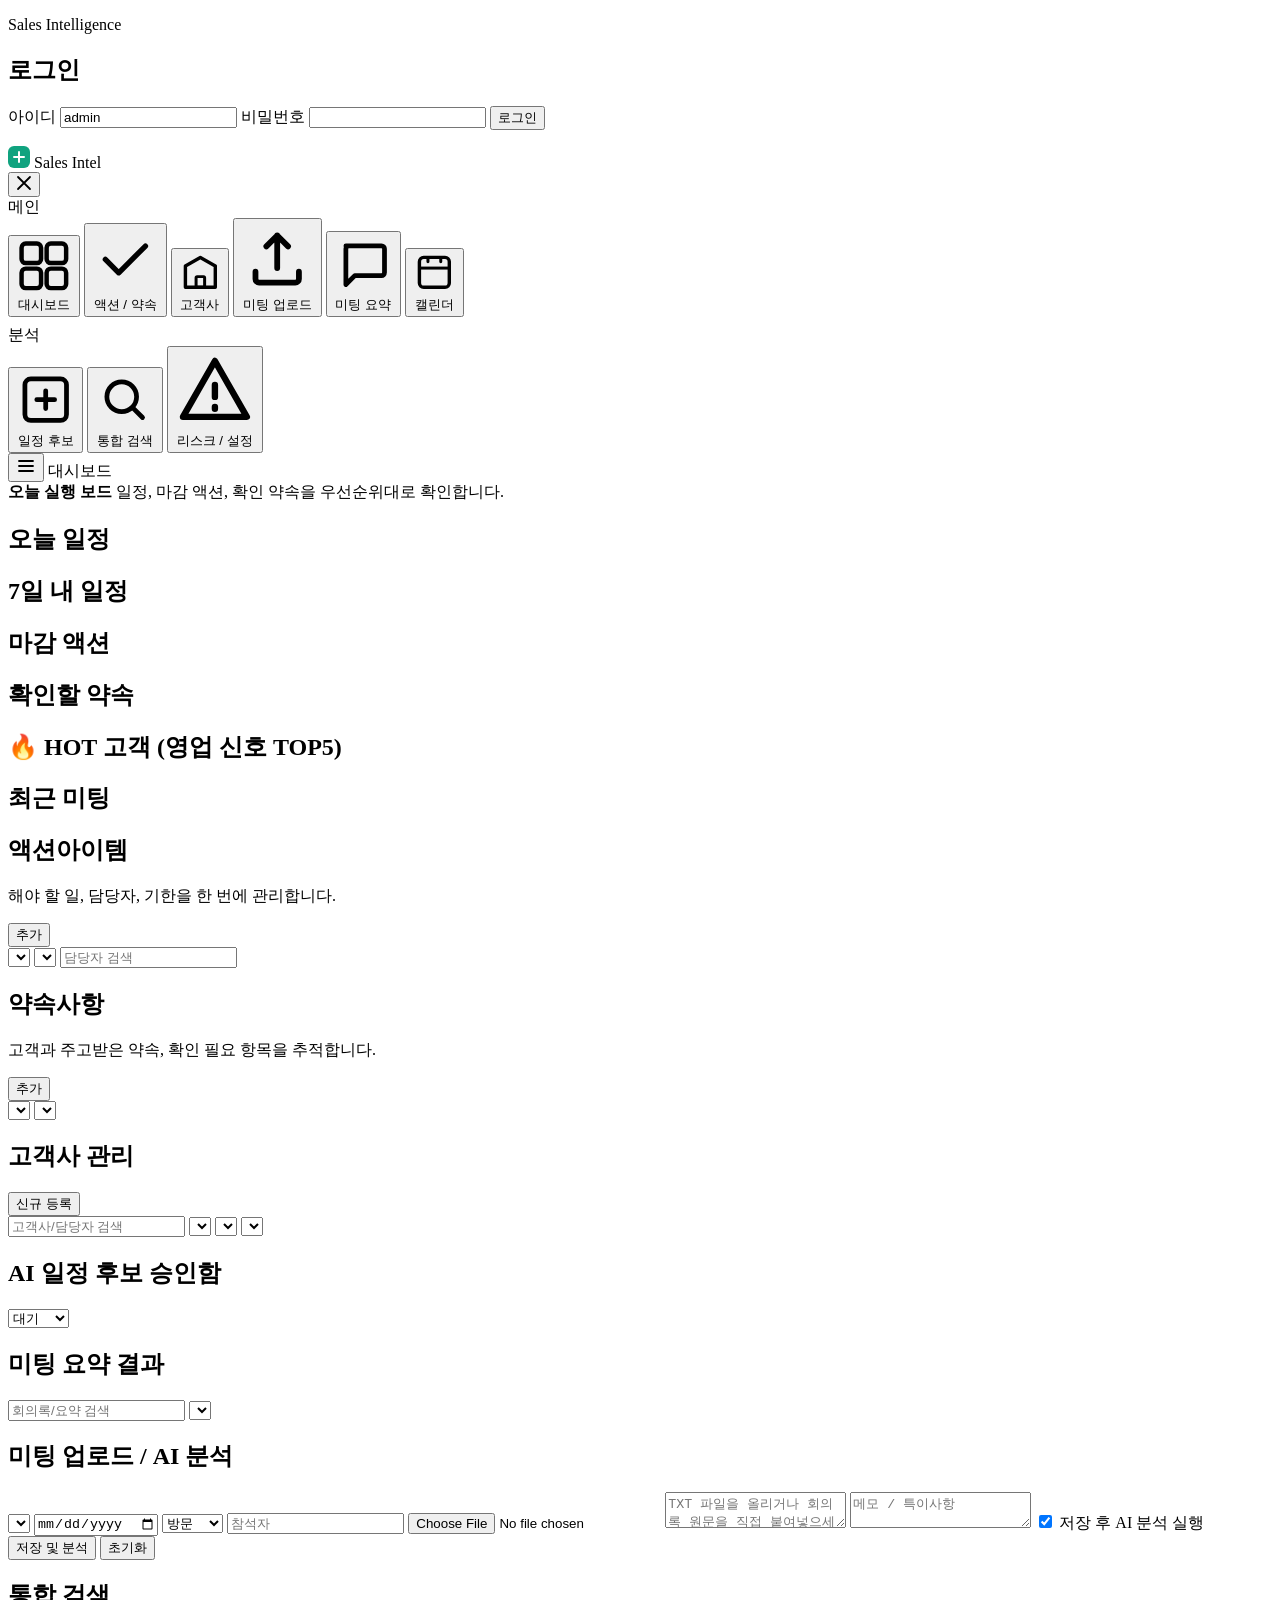
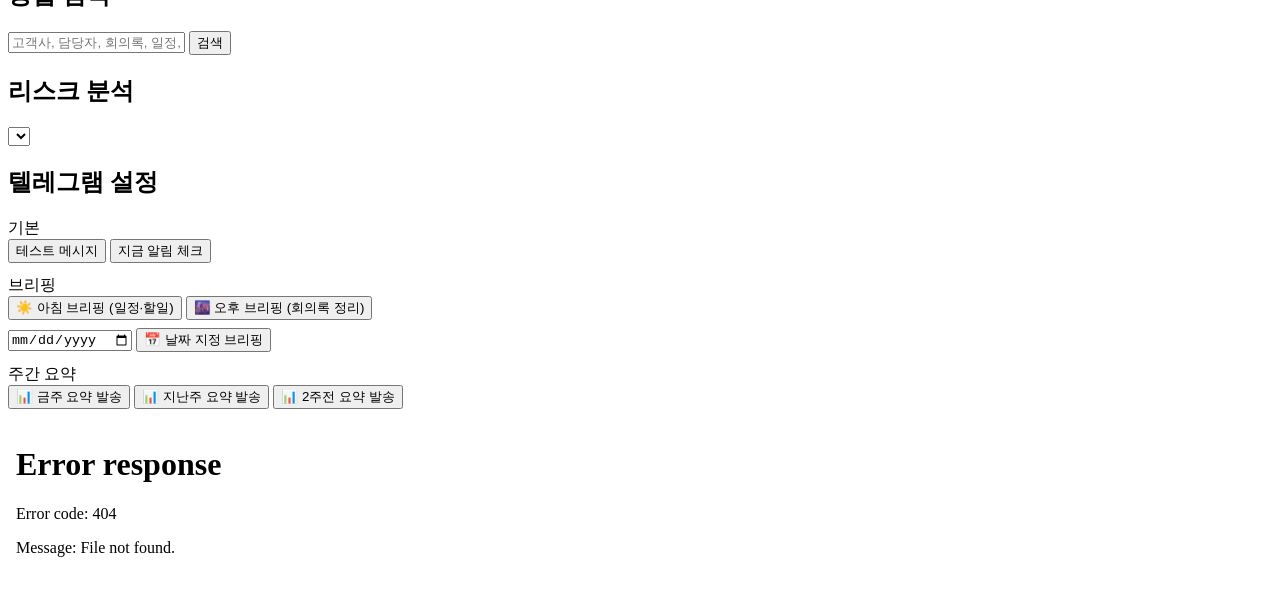
==== workspace_app/index.html @ 93333808 "고객사 카드 아코디언: company-item 래퍼 구조로 안정적 펼침/접힘 구현" ====
<!doctype html>
<html lang="ko">
<head>
  <meta charset="utf-8" />
  <meta name="viewport" content="width=device-width, initial-scale=1, viewport-fit=cover" />
  <meta name="theme-color" content="#ffffff" />
  <title>Sales Workspace</title>
  <link rel="stylesheet" href="/mobile/workspace/static/styles.css?v=20260629-accordion6" />
</head>
<body>
  <section id="workspaceLogin" class="workspace-login hidden">
    <form id="workspaceLoginForm" class="workspace-login-card" autocomplete="on">
      <p class="eyebrow">Sales Intelligence</p>
      <h1>로그인</h1>
      <label for="workspaceUsername">아이디</label>
      <input id="workspaceUsername" name="username" value="admin" autocomplete="username" />
      <label for="workspacePassword">비밀번호</label>
      <input id="workspacePassword" name="password" type="password" autocomplete="current-password" />
      <button type="submit" class="small-primary">로그인</button>
      <p id="workspaceLoginError" class="error"></p>
    </form>
  </section>

  <div class="app-layout">

    <!-- ── 사이드바 ── -->
    <aside class="sidebar" id="sidebar">
      <div class="sidebar-header">
        <div class="sidebar-logo">
          <svg width="22" height="22" viewBox="0 0 22 22" fill="none"><rect width="22" height="22" rx="6" fill="#10a37f"/><path d="M6 11h10M11 6v10" stroke="#fff" stroke-width="2" stroke-linecap="round"/></svg>
          <span>Sales Intel</span>
        </div>
        <button class="sidebar-close" id="sidebarClose" aria-label="닫기">
          <svg width="16" height="16" viewBox="0 0 16 16" fill="none"><path d="M2 2l12 12M14 2L2 14" stroke="currentColor" stroke-width="1.8" stroke-linecap="round"/></svg>
        </button>
      </div>

      <nav class="sidebar-nav">
        <div class="nav-section-label">메인</div>
        <button class="nav-item active" data-view="dashboard">
          <svg class="nav-icon" viewBox="0 0 20 20" fill="none"><rect x="2" y="2" width="7" height="7" rx="1.5" stroke="currentColor" stroke-width="1.6"/><rect x="11" y="2" width="7" height="7" rx="1.5" stroke="currentColor" stroke-width="1.6"/><rect x="2" y="11" width="7" height="7" rx="1.5" stroke="currentColor" stroke-width="1.6"/><rect x="11" y="11" width="7" height="7" rx="1.5" stroke="currentColor" stroke-width="1.6"/></svg>
          대시보드
        </button>
        <button class="nav-item" data-view="actions">
          <svg class="nav-icon" viewBox="0 0 20 20" fill="none"><path d="M4 10l4 4 8-8" stroke="currentColor" stroke-width="1.6" stroke-linecap="round" stroke-linejoin="round"/></svg>
          액션 / 약속
        </button>
        <button class="nav-item" data-view="companies">
          <svg class="nav-icon" viewBox="0 0 20 20" fill="none"><path d="M3 17V7l7-4 7 4v10H3z" stroke="currentColor" stroke-width="1.6" stroke-linejoin="round"/><rect x="8" y="12" width="4" height="5" rx="0.5" stroke="currentColor" stroke-width="1.4"/></svg>
          고객사
        </button>
        <button class="nav-item" data-view="upload">
          <svg class="nav-icon" viewBox="0 0 20 20" fill="none"><path d="M10 13V4M7 7l3-3 3 3" stroke="currentColor" stroke-width="1.6" stroke-linecap="round" stroke-linejoin="round"/><path d="M4 14v2a1 1 0 001 1h10a1 1 0 001-1v-2" stroke="currentColor" stroke-width="1.6" stroke-linecap="round"/></svg>
          미팅 업로드
        </button>
        <button class="nav-item" data-view="meetings">
          <svg class="nav-icon" viewBox="0 0 20 20" fill="none"><path d="M4 4h12a1 1 0 011 1v8a1 1 0 01-1 1H7l-3 3V5a1 1 0 011-1z" stroke="currentColor" stroke-width="1.6" stroke-linejoin="round"/></svg>
          미팅 요약
        </button>

        <button class="nav-item" data-view="calendar">
          <svg class="nav-icon" viewBox="0 0 20 20" fill="none"><rect x="3" y="3" width="14" height="14" rx="2" stroke="currentColor" stroke-width="1.6"/><path d="M3 8h14" stroke="currentColor" stroke-width="1.4"/><path d="M7 5V3M13 5V3" stroke="currentColor" stroke-width="1.4" stroke-linecap="round"/></svg>
          캘린더
        </button>

        <div class="nav-section-label" style="margin-top:8px">분석</div>
        <button class="nav-item" data-view="candidates">
          <svg class="nav-icon" viewBox="0 0 20 20" fill="none"><rect x="3" y="3" width="14" height="14" rx="2" stroke="currentColor" stroke-width="1.6"/><path d="M7 10h6M10 7v6" stroke="currentColor" stroke-width="1.6" stroke-linecap="round"/></svg>
          일정 후보
        </button>
        <button class="nav-item" data-view="search">
          <svg class="nav-icon" viewBox="0 0 20 20" fill="none"><circle cx="9" cy="9" r="5" stroke="currentColor" stroke-width="1.6"/><path d="M13 13l3 3" stroke="currentColor" stroke-width="1.6" stroke-linecap="round"/></svg>
          통합 검색
        </button>
        <button class="nav-item" data-view="risk">
          <svg class="nav-icon" viewBox="0 0 20 20" fill="none"><path d="M10 3L18 17H2L10 3z" stroke="currentColor" stroke-width="1.6" stroke-linejoin="round"/><path d="M10 9v3M10 14.5v.5" stroke="currentColor" stroke-width="1.6" stroke-linecap="round"/></svg>
          리스크 / 설정
        </button>
      </nav>

      <div class="sidebar-footer">
        <a class="sidebar-footer-link" href="/mobile/" style="display:none">
          <svg width="16" height="16" viewBox="0 0 20 20" fill="none"><rect x="3" y="3" width="14" height="14" rx="2" stroke="currentColor" stroke-width="1.6"/><path d="M3 8h14" stroke="currentColor" stroke-width="1.4"/><path d="M7 5V3M13 5V3" stroke="currentColor" stroke-width="1.4" stroke-linecap="round"/></svg>
          캘린더 앱
        </a>
      </div>
    </aside>

    <!-- 모바일 오버레이 -->
    <div class="sidebar-overlay" id="sidebarOverlay"></div>

    <!-- ── 메인 영역 ── -->
    <div class="main-wrap">
      <header class="topbar">
        <button class="hamburger" id="hamburger" aria-label="메뉴">
          <svg width="20" height="20" viewBox="0 0 20 20" fill="none"><path d="M3 5h14M3 10h14M3 15h14" stroke="currentColor" stroke-width="1.8" stroke-linecap="round"/></svg>
        </button>
        <span class="page-title" id="pageTitle">대시보드</span>
        <div style="width:32px"></div><!-- balance -->
      </header>

      <main class="content">

        <!-- 대시보드 -->
        <section id="viewDashboard" class="view">
          <section id="metrics" class="metrics"></section>
          <section class="section-intro">
            <strong>오늘 실행 보드</strong>
            <span>일정, 마감 액션, 확인 약속을 우선순위대로 확인합니다.</span>
          </section>
          <section class="grid">
            <article class="panel">
              <h2>오늘 일정</h2>
              <div id="todaySchedules" class="list"></div>
            </article>
            <article class="panel">
              <h2>7일 내 일정</h2>
              <div id="weekSchedules" class="list"></div>
            </article>
            <article class="panel">
              <h2>마감 액션</h2>
              <div id="dashboardActions" class="list"></div>
            </article>
            <article class="panel">
              <h2>확인할 약속</h2>
              <div id="dashboardPromises" class="list"></div>
            </article>
          </section>
          <section class="grid">
            <article class="panel">
              <h2>🔥 HOT 고객 (영업 신호 TOP5)</h2>
              <div id="hotCompaniesPanel" class="list"></div>
            </article>
            <article class="panel">
              <h2>최근 미팅</h2>
              <div id="meetings" class="list"></div>
            </article>
          </section>
        </section>

        <!-- 액션/약속 -->
        <section id="viewActions" class="view hidden">
          <section class="panel">
            <div class="panel-head">
              <div>
                <h2>액션아이템</h2>
                <p>해야 할 일, 담당자, 기한을 한 번에 관리합니다.</p>
              </div>
              <button id="newActionBtn" class="small-primary">추가</button>
            </div>
            <div class="filters">
              <select id="actionStatus"></select>
              <select id="actionCompany"></select>
              <input id="actionAssignee" placeholder="담당자 검색" />
            </div>
            <form id="actionForm" class="edit-form hidden"></form>
            <div id="actionList" class="list"></div>
          </section>
          <section class="panel" style="margin-top:14px">
            <div class="panel-head">
              <div>
                <h2>약속사항</h2>
                <p>고객과 주고받은 약속, 확인 필요 항목을 추적합니다.</p>
              </div>
              <button id="newPromiseBtn" class="small-primary">추가</button>
            </div>
            <div class="filters">
              <select id="promiseStatus"></select>
              <select id="promiseCompany"></select>
            </div>
            <form id="promiseForm" class="edit-form hidden"></form>
            <div id="promiseList" class="list"></div>
          </section>
        </section>

        <!-- 고객사 -->
        <section id="viewCompanies" class="view hidden">
          <section class="panel">
            <div class="panel-head">
              <h2>고객사 관리</h2>
              <button id="newCompanyBtn" class="small-primary">신규 등록</button>
            </div>
            <div class="filters">
              <input id="companySearch" placeholder="고객사/담당자 검색" />
              <select id="companyTypeFilter"></select>
              <select id="companyStageFilter"></select>
              <select id="companyRiskFilter"></select>
            </div>
            <form id="companyForm" class="edit-form hidden"></form>
            <div class="split">
              <div id="companyList" class="list"></div>
              <div id="companyDetail" class="detail-box"></div>
            </div>
          </section>
        </section>

        <!-- 일정 후보 -->
        <section id="viewCandidates" class="view hidden">
          <section class="panel">
            <div class="panel-head">
              <h2>AI 일정 후보 승인함</h2>
              <select id="candidateState">
                <option value="pending">대기</option>
                <option value="saved">저장됨</option>
                <option value="ignored">무시됨</option>
                <option value="all">전체</option>
              </select>
            </div>
            <div id="candidateList" class="list"></div>
          </section>
        </section>

        <!-- 미팅 요약 -->
        <section id="viewMeetings" class="view hidden">
          <section class="panel">
            <div class="panel-head">
              <h2>미팅 요약 결과</h2>
            </div>
            <div class="filters">
              <input id="meetingSearch" placeholder="회의록/요약 검색" />
              <select id="meetingCompany"></select>
            </div>
            <div class="split">
              <div id="meetingList" class="list"></div>
              <div id="meetingDetail" class="detail-box"></div>
            </div>
          </section>
        </section>

        <!-- 미팅 업로드 -->
        <section id="viewUpload" class="view hidden">
          <section class="panel">
            <div class="panel-head">
              <h2>미팅 업로드 / AI 분석</h2>
            </div>
            <form id="uploadForm" class="upload-form">
              <select name="company_id" id="uploadCompany" required></select>
              <input name="meeting_date" type="date" required />
              <select name="meeting_type">
                <option value="방문">방문</option>
                <option value="전화">전화</option>
                <option value="온라인">온라인</option>
                <option value="기타">기타</option>
              </select>
              <input name="attendees" placeholder="참석자" />
              <input name="file" type="file" accept=".txt,text/plain" />
              <textarea name="transcript" class="wide-field" placeholder="TXT 파일을 올리거나 회의록 원문을 직접 붙여넣으세요."></textarea>
              <textarea name="memo" class="wide-field" placeholder="메모 / 특이사항"></textarea>
              <label class="check">
                <input name="run_ai" type="checkbox" checked />
                저장 후 AI 분석 실행
              </label>
              <div class="form-actions">
                <button type="submit" class="small-primary">저장 및 분석</button>
                <button type="button" id="clearUploadBtn">초기화</button>
              </div>
            </form>
            <div id="uploadResult" class="notice"></div>
          </section>
        </section>

        <!-- 통합 검색 -->
        <section id="viewSearch" class="view hidden">
          <section class="panel">
            <div class="panel-head">
              <h2>통합 검색</h2>
            </div>
            <form id="searchForm" class="search-form">
              <input id="searchInput" placeholder="고객사, 담당자, 회의록, 일정, 액션 검색" />
              <button type="submit" class="small-primary">검색</button>
            </form>
            <div id="searchResults" class="search-results"></div>
          </section>
        </section>

        <!-- 리스크/설정 -->
        <section id="viewRisk" class="view hidden">
          <section class="panel">
            <div class="panel-head">
              <h2>리스크 분석</h2>
              <select id="riskCompany"></select>
            </div>
            <div id="riskScoreboard" class="risk-grid"></div>
            <div id="riskDetail" class="detail-box"></div>
          </section>
          <section class="panel" style="margin-top:14px">
            <div class="panel-head">
              <h2>텔레그램 설정</h2>
            </div>
            <div id="telegramStatus" class="notice"></div>

            <div class="tg-group-label">기본</div>
            <div class="button-grid">
              <button data-telegram-action="test">테스트 메시지</button>
              <button data-telegram-action="check-reminders">지금 알림 체크</button>
            </div>

            <div class="tg-group-label" style="margin-top:12px">브리핑</div>
            <div class="button-grid">
              <button data-telegram-action="daily-digest">☀️ 아침 브리핑 (일정·할일)</button>
              <button data-telegram-action="afternoon-briefing">🌆 오후 브리핑 (회의록 정리)</button>
            </div>
            <div class="tg-date-row" style="margin-top:8px">
              <input type="date" id="tgDateInput" />
              <button id="tgDateBriefingBtn">📅 날짜 지정 브리핑</button>
            </div>

            <div class="tg-group-label" style="margin-top:12px">주간 요약</div>
            <div class="button-grid">
              <button data-weekly-offset="0">📊 금주 요약 발송</button>
              <button data-weekly-offset="-1">📊 지난주 요약 발송</button>
              <button data-weekly-offset="-2">📊 2주전 요약 발송</button>
            </div>

            <p id="telegramResult" class="meta"></p>
          </section>
        </section>

        <!-- 캘린더 -->
        <section id="viewCalendar" class="view view-calendar hidden">
          <iframe id="calendarFrame" src="/mobile/" frameborder="0" class="calendar-frame"></iframe>
        </section>

        <p id="error" class="error"></p>
      </main>
    </div>
  </div>

  <script src="/mobile/workspace/static/app.js?v=20260629-accordion6"></script>
</body>
</html>
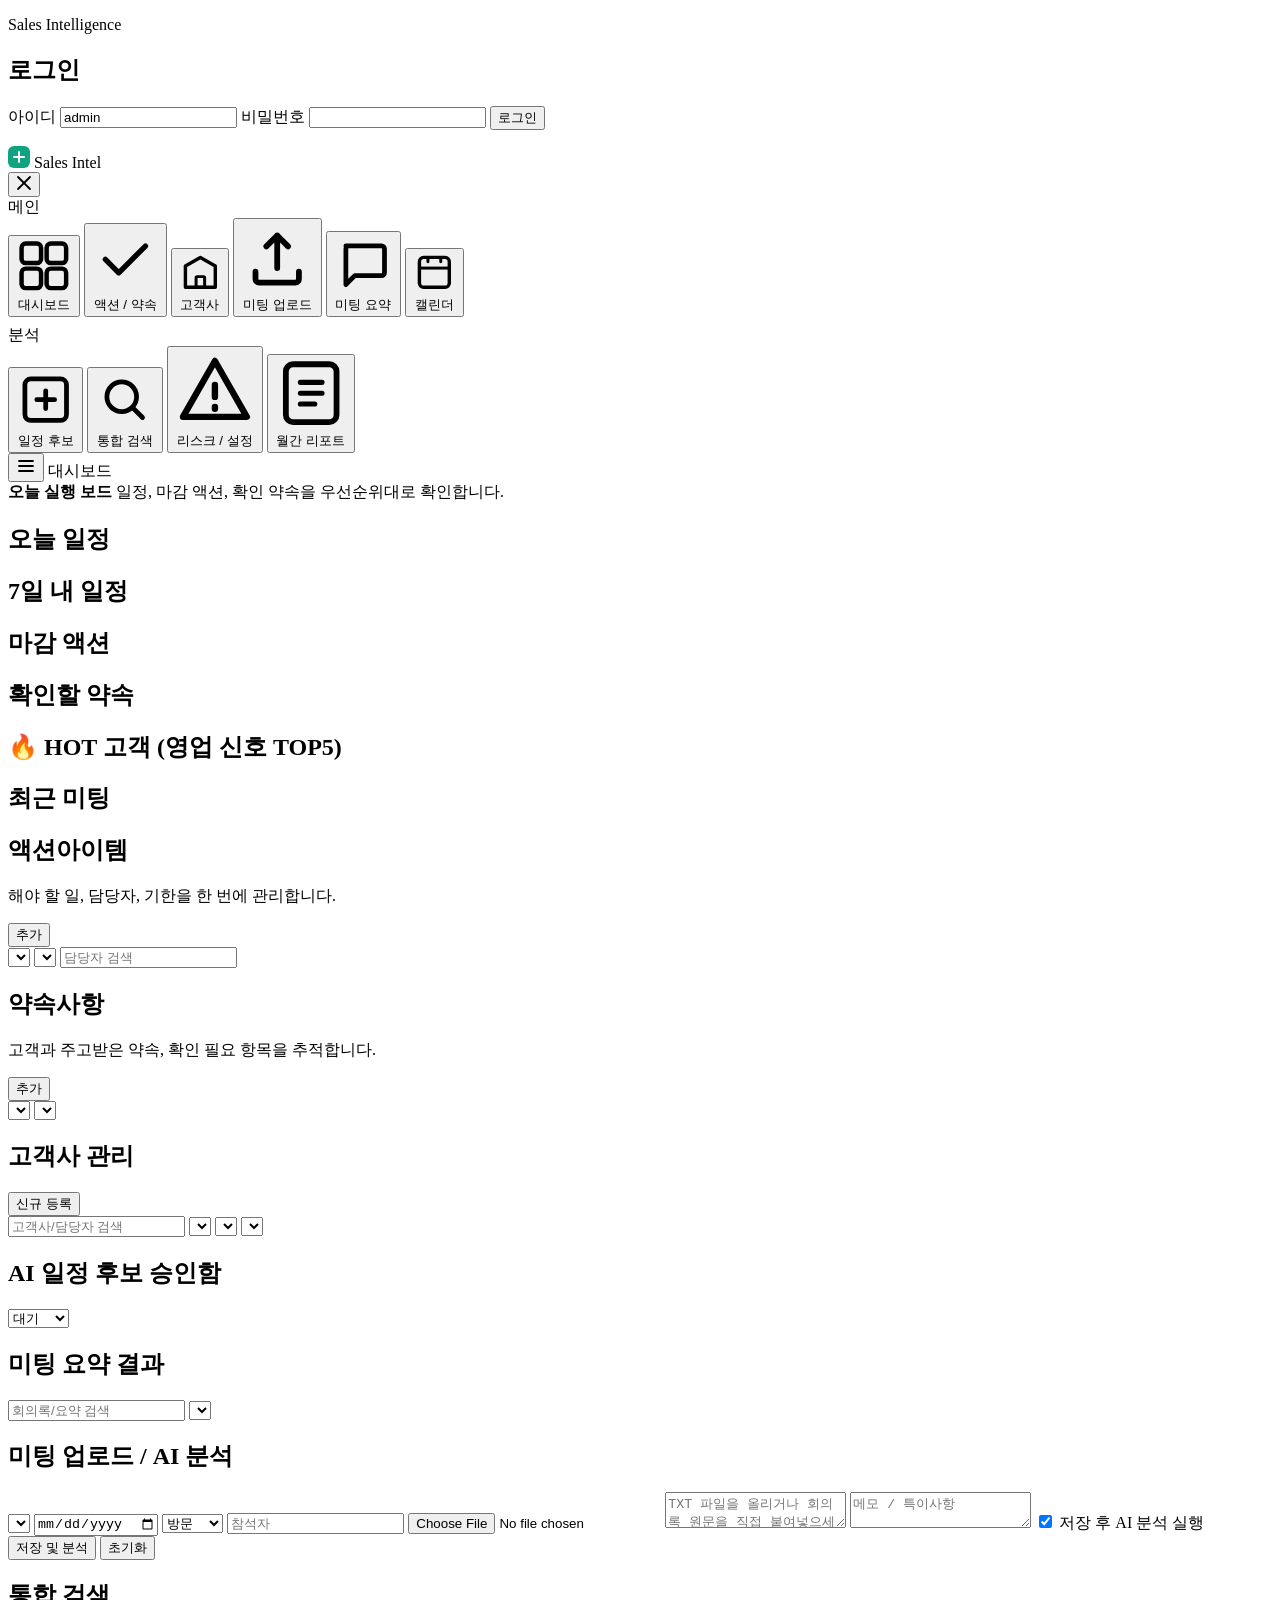
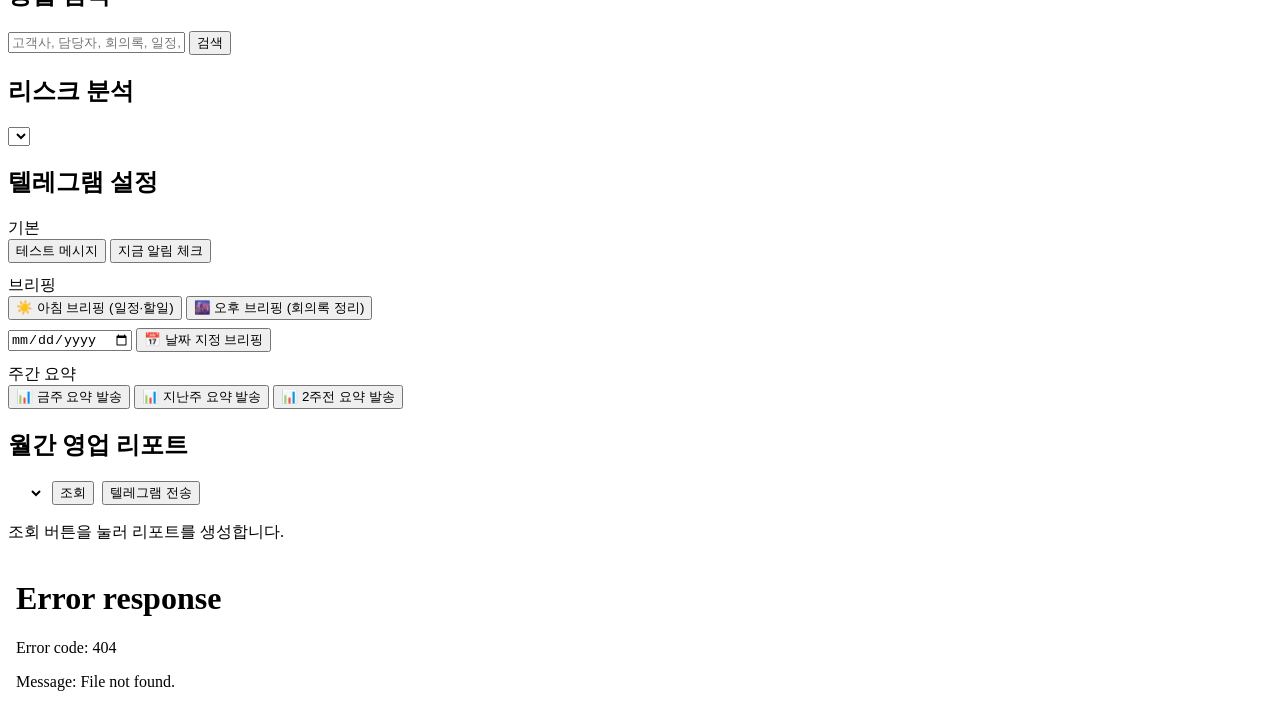
==== commit 18a5ecc3: "월간 리포트 UI 완성 — 버튼 핸들러 + CSS + 오후브리핑/월간 스케줄러 추가 - app.js: reportLoadBtn/reportSendBtn 이벤트 핸들러 연결 - st" ====
--- a/workspace_app/index.html
+++ b/workspace_app/index.html
@@ -5,7 +5,7 @@
   <meta name="viewport" content="width=device-width, initial-scale=1, viewport-fit=cover" />
   <meta name="theme-color" content="#ffffff" />
   <title>Sales Workspace</title>
-  <link rel="stylesheet" href="/mobile/workspace/static/styles.css?v=20260629-accordion6" />
+  <link rel="stylesheet" href="/mobile/workspace/static/styles.css?v=20260629-report1" />
 </head>
 <body>
   <section id="workspaceLogin" class="workspace-login hidden">
@@ -75,6 +75,10 @@
         <button class="nav-item" data-view="risk">
           <svg class="nav-icon" viewBox="0 0 20 20" fill="none"><path d="M10 3L18 17H2L10 3z" stroke="currentColor" stroke-width="1.6" stroke-linejoin="round"/><path d="M10 9v3M10 14.5v.5" stroke="currentColor" stroke-width="1.6" stroke-linecap="round"/></svg>
           리스크 / 설정
+        </button>
+        <button class="nav-item" data-view="monthlyreport">
+          <svg class="nav-icon" viewBox="0 0 20 20" fill="none"><rect x="3" y="2" width="14" height="16" rx="2" stroke="currentColor" stroke-width="1.6"/><path d="M7 7h6M7 10h6M7 13h4" stroke="currentColor" stroke-width="1.4" stroke-linecap="round"/></svg>
+          월간 리포트
         </button>
       </nav>
 
@@ -316,6 +320,21 @@
           </section>
         </section>
 
+        <!-- 월간 리포트 -->
+        <section id="viewMonthlyreport" class="view hidden">
+          <section class="panel">
+            <div class="panel-head">
+              <h2>월간 영업 리포트</h2>
+              <div style="display:flex;gap:8px;align-items:center">
+                <select id="reportYmSelect" style="font-size:13px;padding:4px 8px;border:1px solid var(--border);border-radius:6px;background:var(--card-bg);color:var(--text)"></select>
+                <button id="reportLoadBtn" class="small-primary">조회</button>
+                <button id="reportSendBtn">텔레그램 전송</button>
+              </div>
+            </div>
+            <div id="monthlyReportBody"><p class="empty">조회 버튼을 눌러 리포트를 생성합니다.</p></div>
+          </section>
+        </section>
+
         <!-- 캘린더 -->
         <section id="viewCalendar" class="view view-calendar hidden">
           <iframe id="calendarFrame" src="/mobile/" frameborder="0" class="calendar-frame"></iframe>
@@ -326,6 +345,6 @@
     </div>
   </div>
 
-  <script src="/mobile/workspace/static/app.js?v=20260629-accordion6"></script>
+  <script src="/mobile/workspace/static/app.js?v=20260629-report1"></script>
 </body>
 </html>
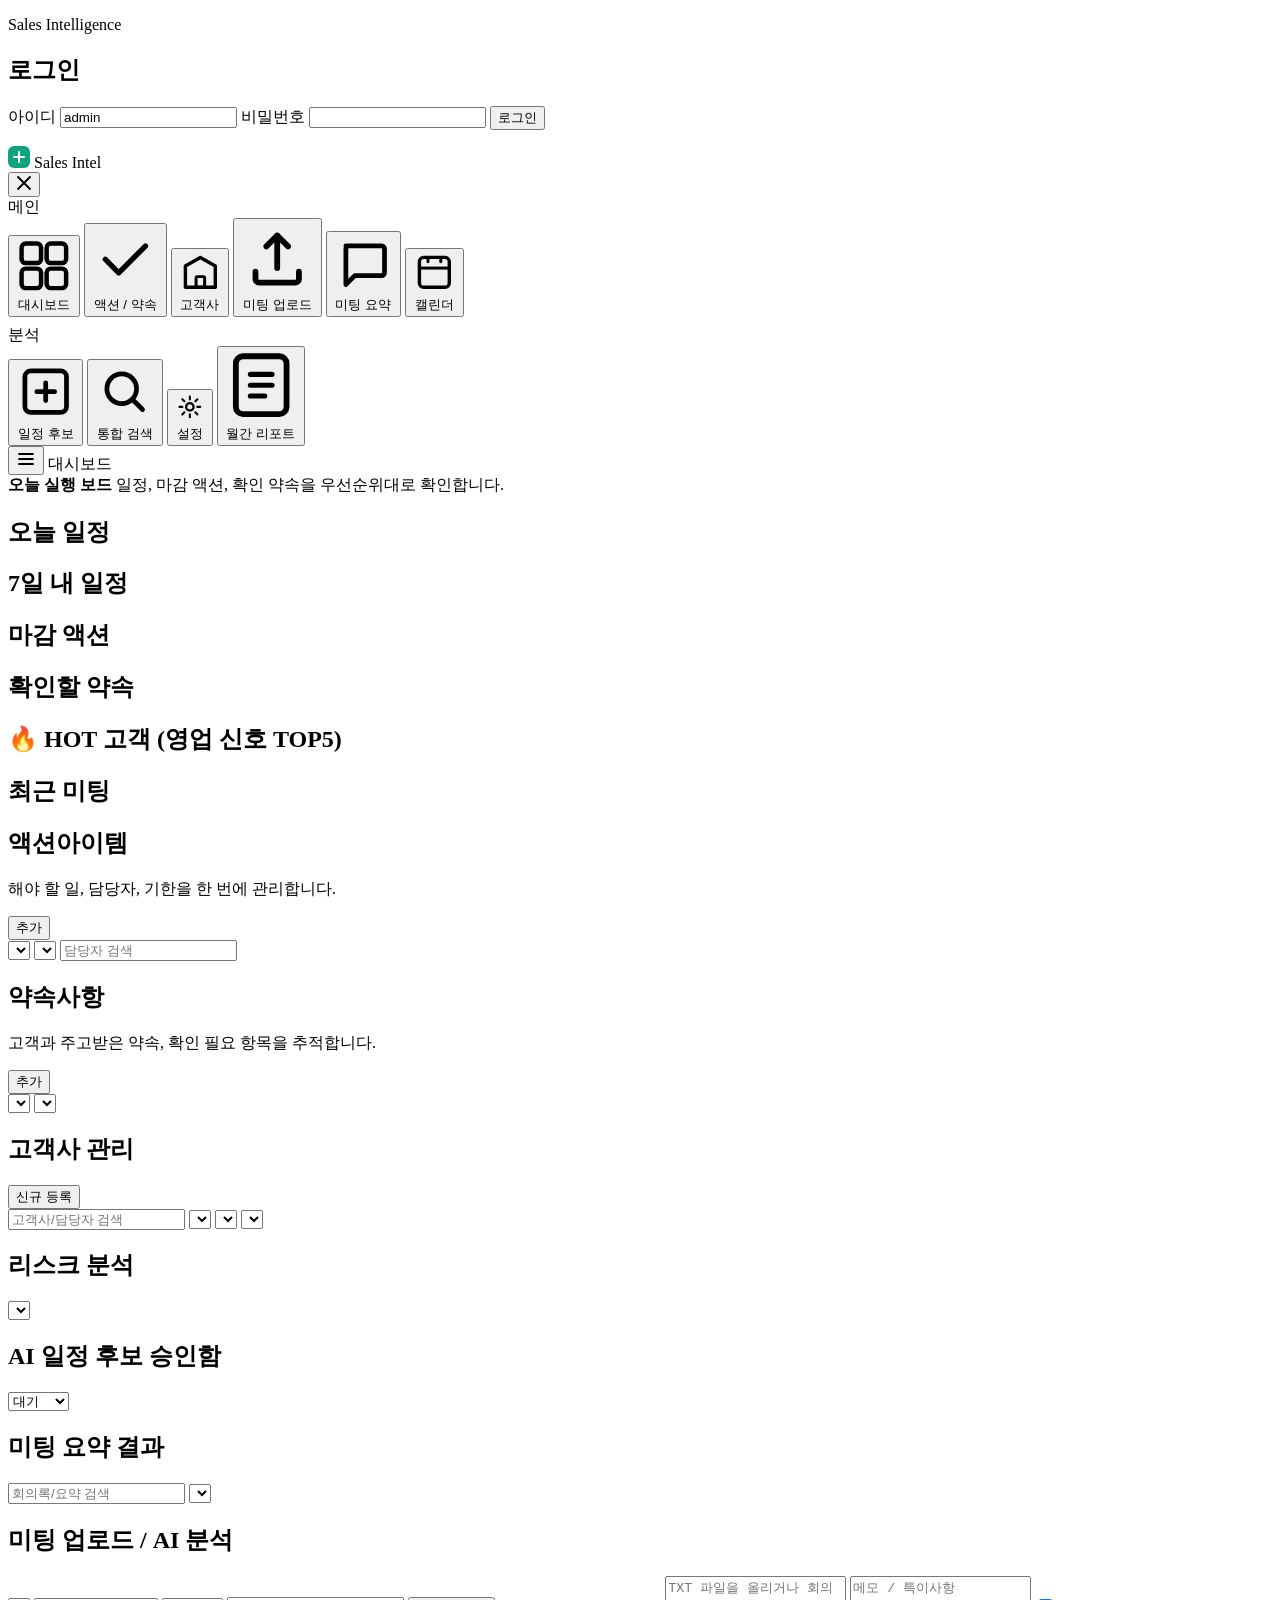
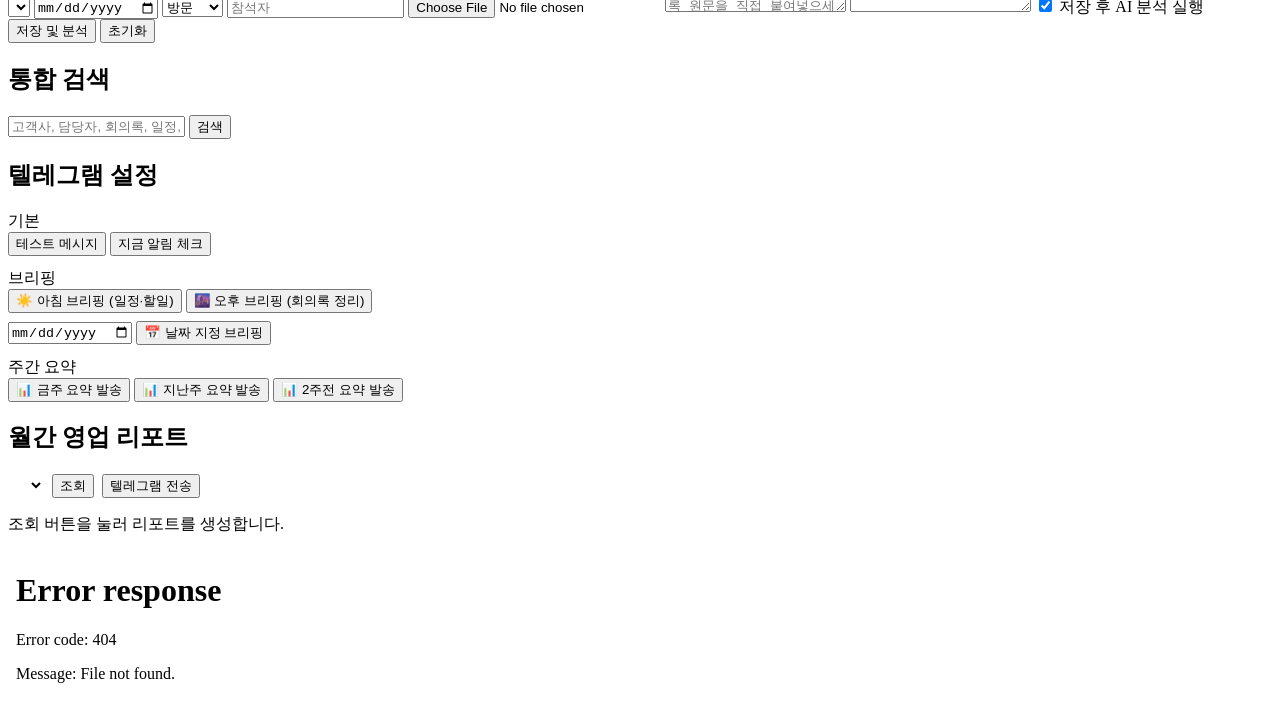
==== commit faf09fd9: "리스크 분석을 고객사 탭으로 이동, 네비 설정 분리 - 리스크 분석 패널을 viewRisk에서 viewCompanies 하단으로 이동 - 고객사 탭 진입 시 loadRisk() 자" ====
--- a/workspace_app/index.html
+++ b/workspace_app/index.html
@@ -5,7 +5,7 @@
   <meta name="viewport" content="width=device-width, initial-scale=1, viewport-fit=cover" />
   <meta name="theme-color" content="#ffffff" />
   <title>Sales Workspace</title>
-  <link rel="stylesheet" href="/mobile/workspace/static/styles.css?v=20260629-report1" />
+  <link rel="stylesheet" href="/mobile/workspace/static/styles.css?v=20260629-report2" />
 </head>
 <body>
   <section id="workspaceLogin" class="workspace-login hidden">
@@ -72,9 +72,9 @@
           <svg class="nav-icon" viewBox="0 0 20 20" fill="none"><circle cx="9" cy="9" r="5" stroke="currentColor" stroke-width="1.6"/><path d="M13 13l3 3" stroke="currentColor" stroke-width="1.6" stroke-linecap="round"/></svg>
           통합 검색
         </button>
-        <button class="nav-item" data-view="risk">
-          <svg class="nav-icon" viewBox="0 0 20 20" fill="none"><path d="M10 3L18 17H2L10 3z" stroke="currentColor" stroke-width="1.6" stroke-linejoin="round"/><path d="M10 9v3M10 14.5v.5" stroke="currentColor" stroke-width="1.6" stroke-linecap="round"/></svg>
-          리스크 / 설정
+        <button class="nav-item" data-view="settings">
+          <svg class="nav-icon" viewBox="0 0 20 20" fill="none"><circle cx="10" cy="10" r="2.5" stroke="currentColor" stroke-width="1.6"/><path d="M10 3v2M10 15v2M3 10h2M15 10h2M4.9 4.9l1.4 1.4M13.7 13.7l1.4 1.4M4.9 15.1l1.4-1.4M13.7 6.3l1.4-1.4" stroke="currentColor" stroke-width="1.4" stroke-linecap="round"/></svg>
+          설정
         </button>
         <button class="nav-item" data-view="monthlyreport">
           <svg class="nav-icon" viewBox="0 0 20 20" fill="none"><rect x="3" y="2" width="14" height="16" rx="2" stroke="currentColor" stroke-width="1.6"/><path d="M7 7h6M7 10h6M7 13h4" stroke="currentColor" stroke-width="1.4" stroke-linecap="round"/></svg>
@@ -195,6 +195,14 @@
               <div id="companyList" class="list"></div>
               <div id="companyDetail" class="detail-box"></div>
             </div>
+          </section>
+          <section class="panel" style="margin-top:14px">
+            <div class="panel-head">
+              <h2>리스크 분석</h2>
+              <select id="riskCompany"></select>
+            </div>
+            <div id="riskScoreboard" class="risk-grid"></div>
+            <div id="riskDetail" class="detail-box"></div>
           </section>
         </section>
 
@@ -277,16 +285,8 @@
           </section>
         </section>
 
-        <!-- 리스크/설정 -->
-        <section id="viewRisk" class="view hidden">
-          <section class="panel">
-            <div class="panel-head">
-              <h2>리스크 분석</h2>
-              <select id="riskCompany"></select>
-            </div>
-            <div id="riskScoreboard" class="risk-grid"></div>
-            <div id="riskDetail" class="detail-box"></div>
-          </section>
+        <!-- 설정 -->
+        <section id="viewSettings" class="view hidden">
           <section class="panel" style="margin-top:14px">
             <div class="panel-head">
               <h2>텔레그램 설정</h2>
@@ -345,6 +345,6 @@
     </div>
   </div>
 
-  <script src="/mobile/workspace/static/app.js?v=20260629-report1"></script>
+  <script src="/mobile/workspace/static/app.js?v=20260629-report2"></script>
 </body>
 </html>
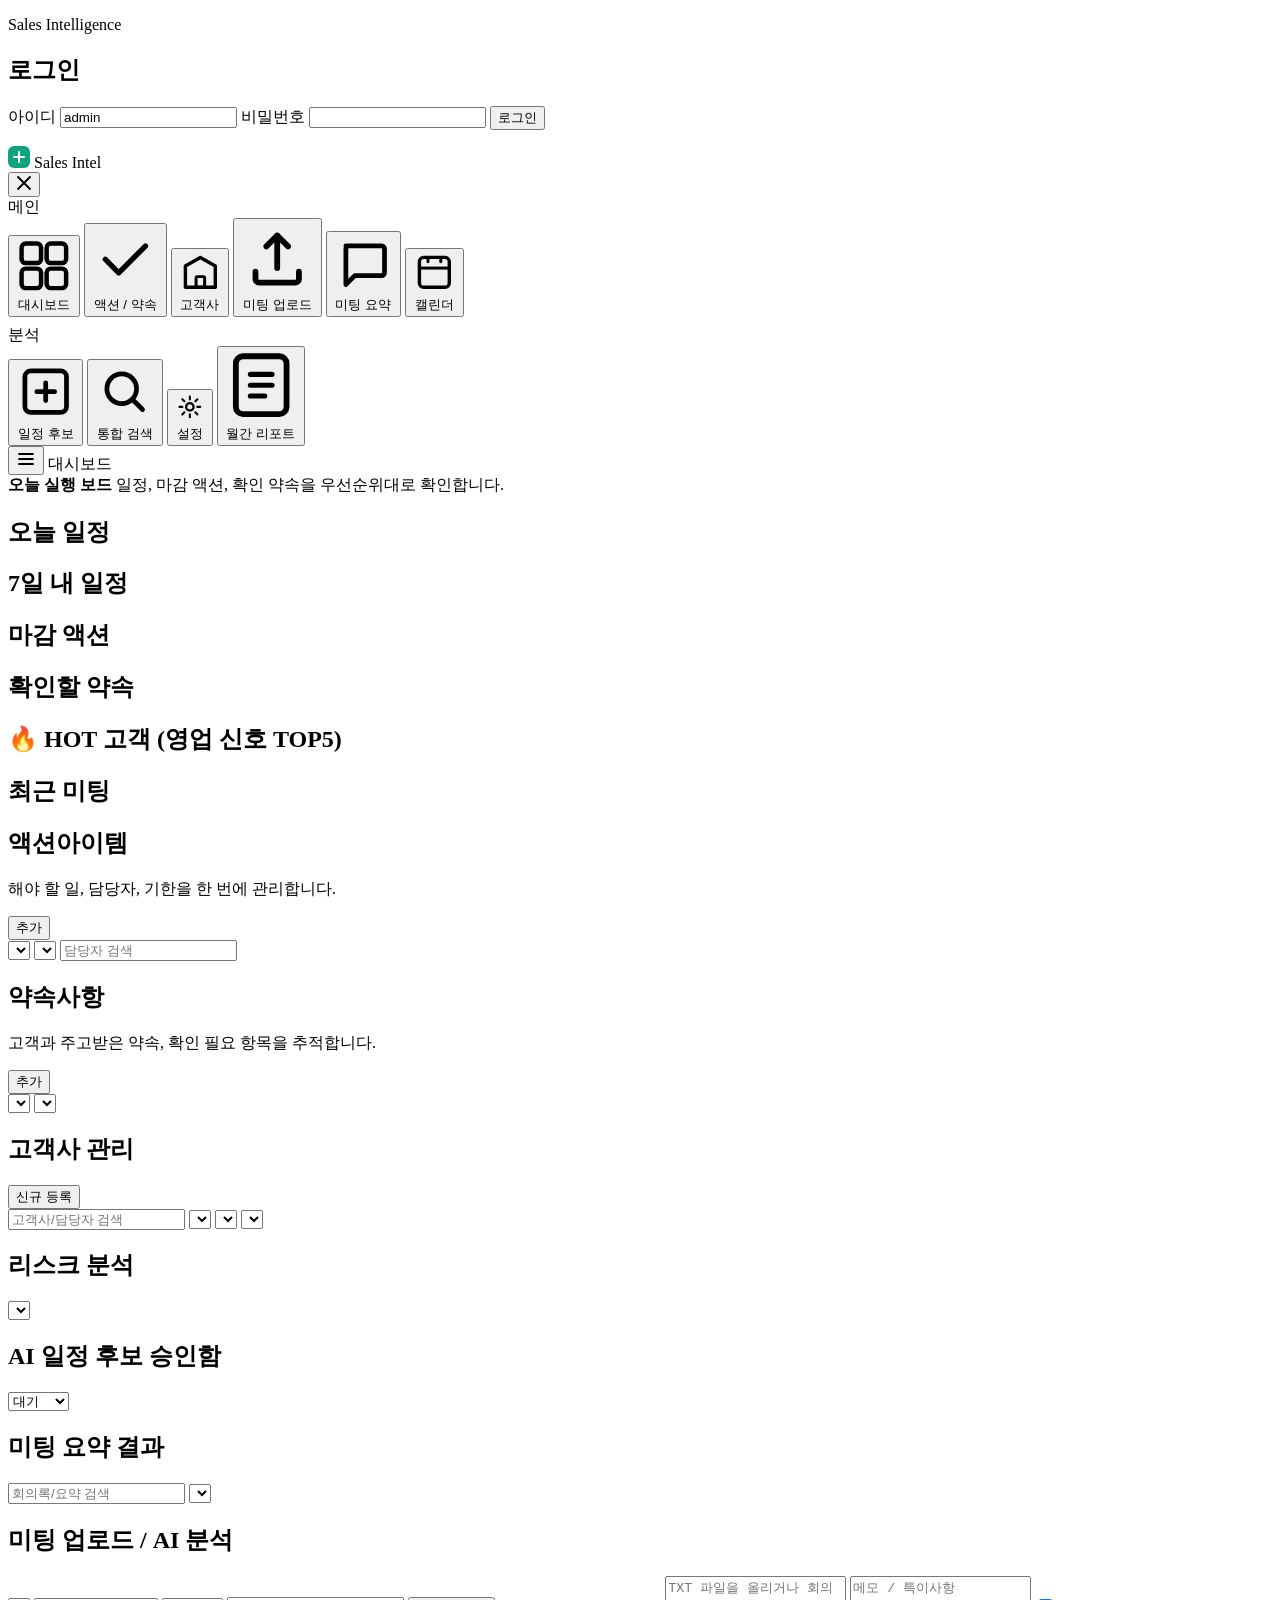
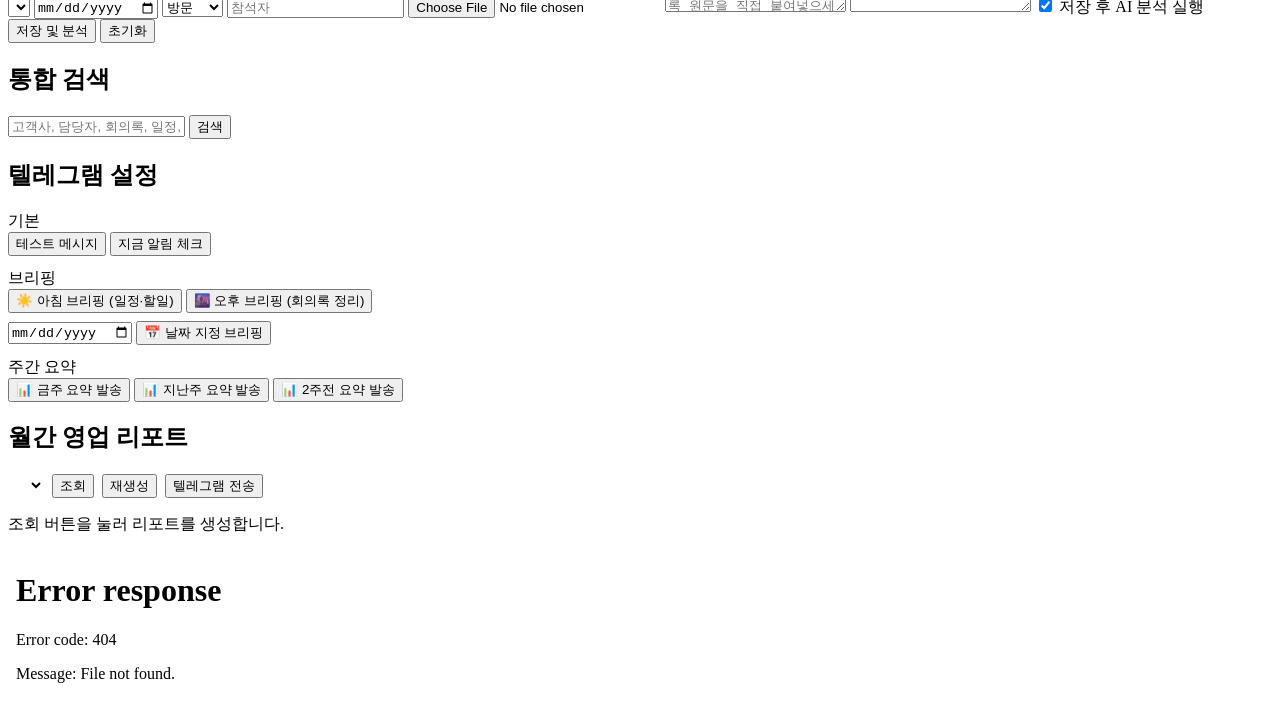
==== commit 42be58db: "월간 리포트 DB 캐싱 — 재조회 시 GPT 재호출 없음 - MonthlyReport 모델 추가 (monthly_reports 테이블) — 전사 리포트 캐시 - build_mont" ====
--- a/workspace_app/index.html
+++ b/workspace_app/index.html
@@ -5,7 +5,7 @@
   <meta name="viewport" content="width=device-width, initial-scale=1, viewport-fit=cover" />
   <meta name="theme-color" content="#ffffff" />
   <title>Sales Workspace</title>
-  <link rel="stylesheet" href="/mobile/workspace/static/styles.css?v=20260629-report2" />
+  <link rel="stylesheet" href="/mobile/workspace/static/styles.css?v=20260629-report4" />
 </head>
 <body>
   <section id="workspaceLogin" class="workspace-login hidden">
@@ -325,9 +325,10 @@
           <section class="panel">
             <div class="panel-head">
               <h2>월간 영업 리포트</h2>
-              <div style="display:flex;gap:8px;align-items:center">
+              <div style="display:flex;gap:8px;align-items:center;flex-wrap:wrap">
                 <select id="reportYmSelect" style="font-size:13px;padding:4px 8px;border:1px solid var(--border);border-radius:6px;background:var(--card-bg);color:var(--text)"></select>
                 <button id="reportLoadBtn" class="small-primary">조회</button>
+                <button id="reportGenerateBtn">재생성</button>
                 <button id="reportSendBtn">텔레그램 전송</button>
               </div>
             </div>
@@ -345,6 +346,6 @@
     </div>
   </div>
 
-  <script src="/mobile/workspace/static/app.js?v=20260629-report2"></script>
+  <script src="/mobile/workspace/static/app.js?v=20260629-report4"></script>
 </body>
 </html>
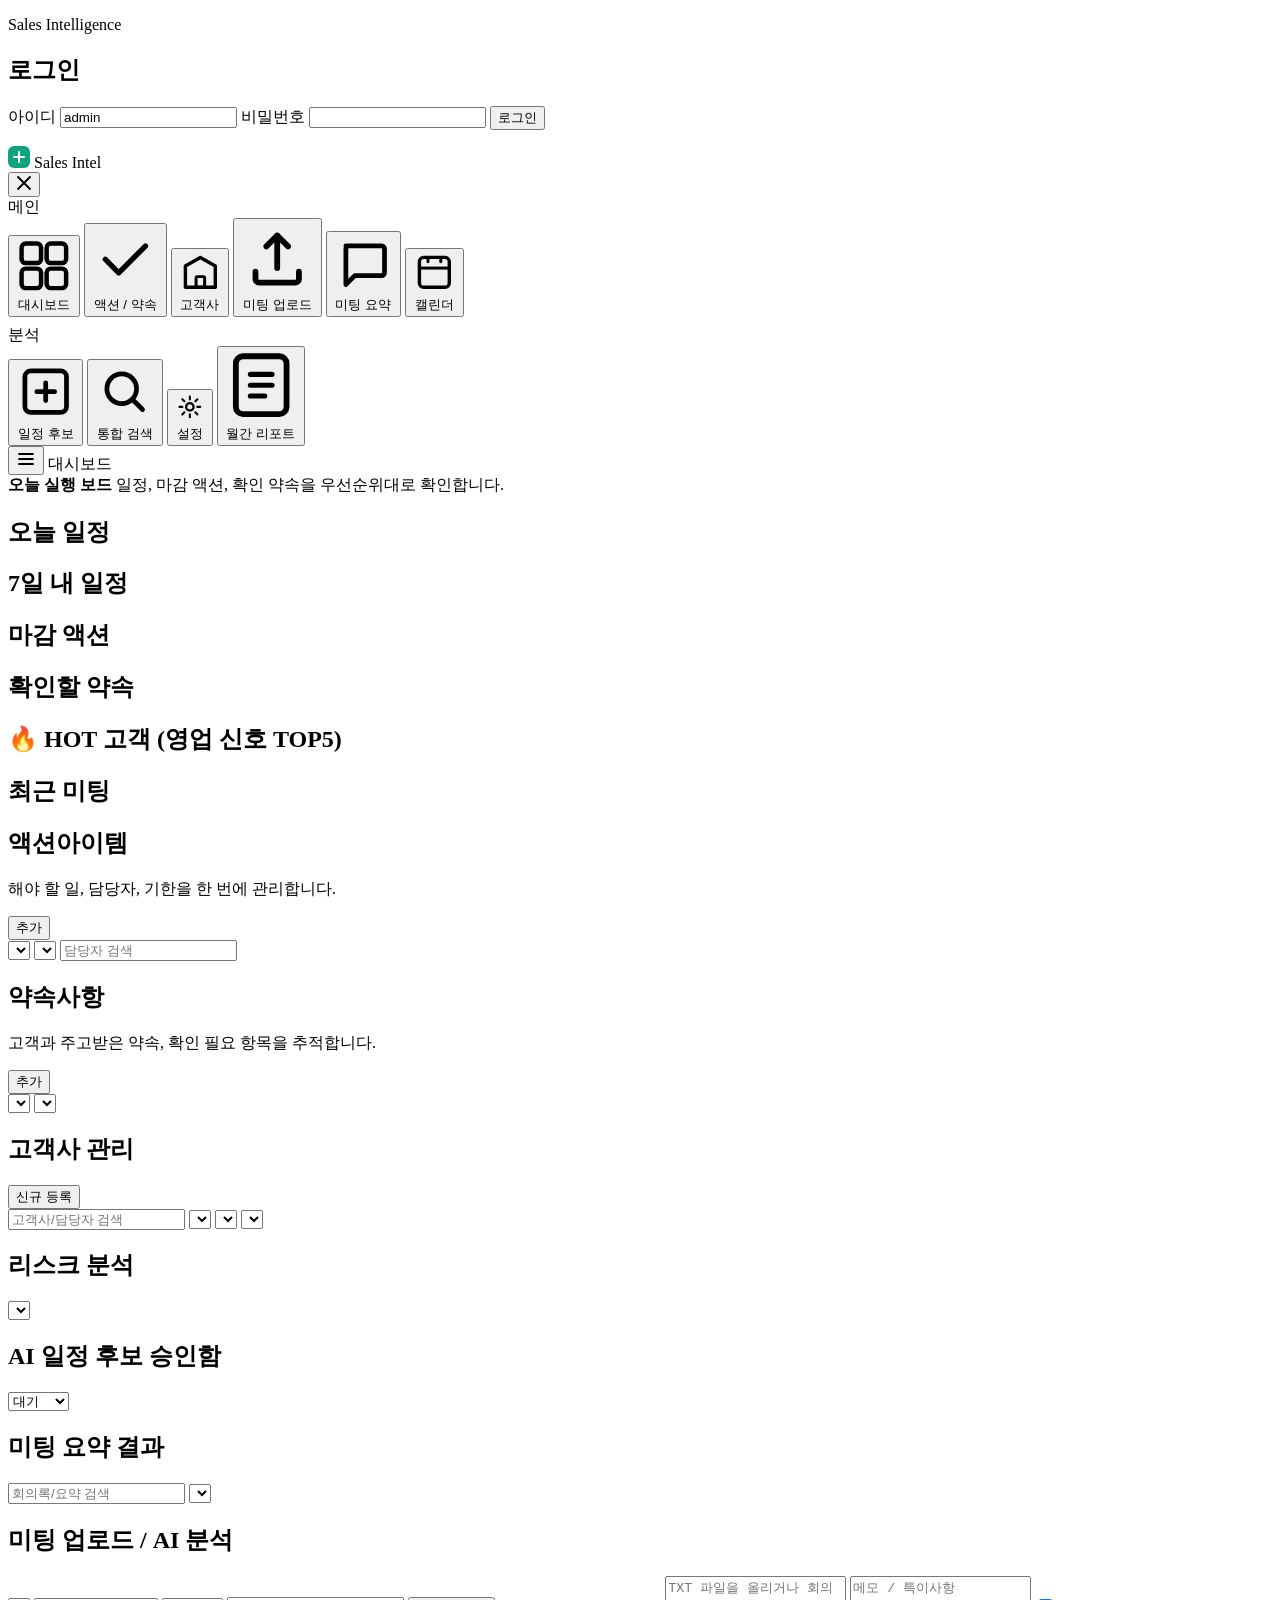
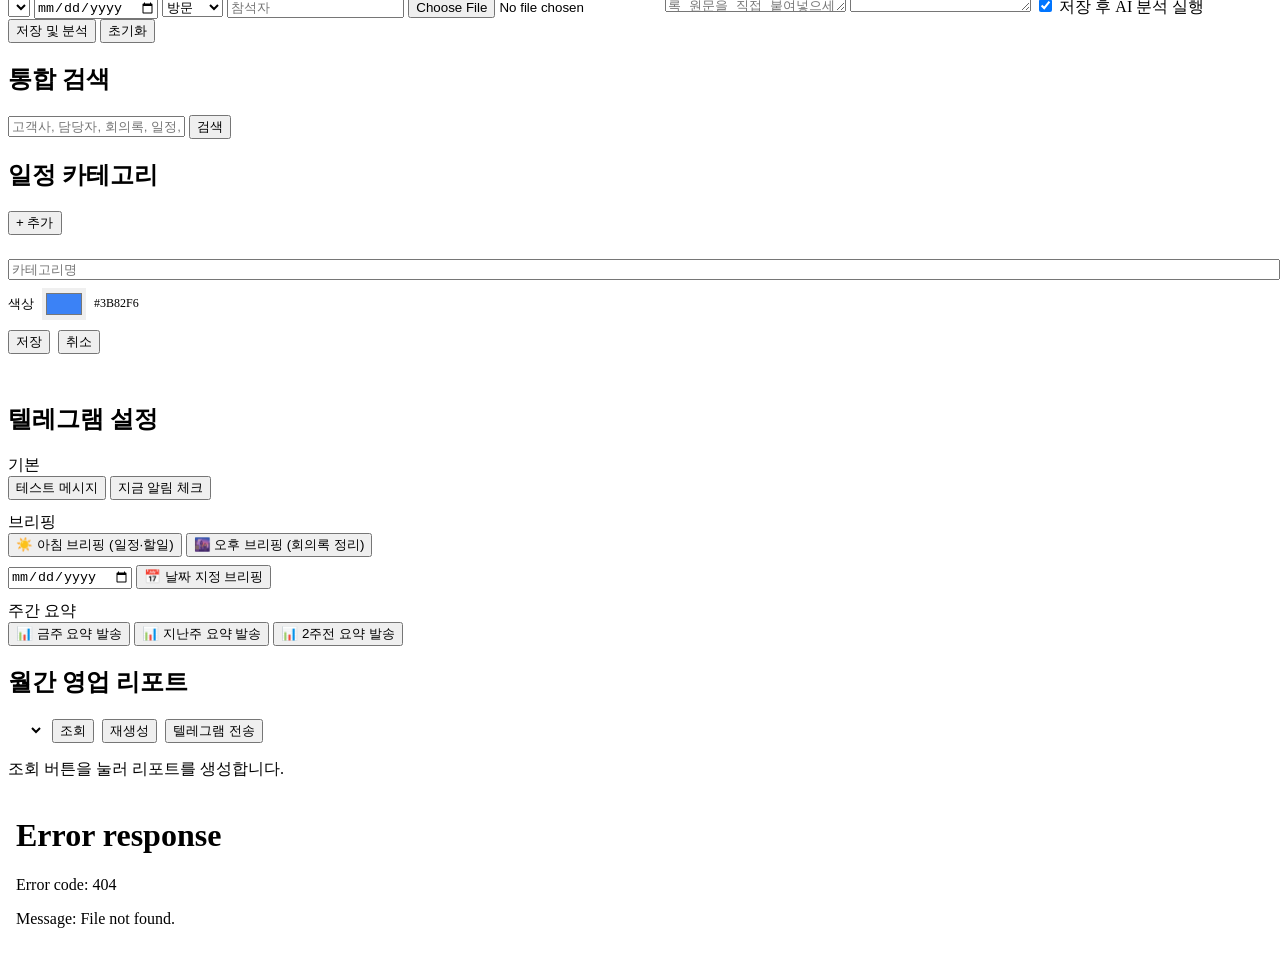
==== commit ddcb07a3: "캘린더 UX 3종 추가: 복수 알림, 반복 일정, 커스텀 카테고리 - ScheduleCategory 테이블 + 기본 4종 시드 (미팅/외근/내부/개인) - Schedule에 cat" ====
--- a/workspace_app/index.html
+++ b/workspace_app/index.html
@@ -5,7 +5,7 @@
   <meta name="viewport" content="width=device-width, initial-scale=1, viewport-fit=cover" />
   <meta name="theme-color" content="#ffffff" />
   <title>Sales Workspace</title>
-  <link rel="stylesheet" href="/mobile/workspace/static/styles.css?v=20260629-report4" />
+  <link rel="stylesheet" href="/mobile/workspace/static/styles.css?v=20260630-calendar1" />
 </head>
 <body>
   <section id="workspaceLogin" class="workspace-login hidden">
@@ -287,6 +287,30 @@
 
         <!-- 설정 -->
         <section id="viewSettings" class="view hidden">
+
+          <!-- 카테고리 관리 -->
+          <section class="panel" style="margin-top:14px">
+            <div class="panel-head">
+              <h2>일정 카테고리</h2>
+              <button id="addCategoryBtn" class="small-primary">+ 추가</button>
+            </div>
+            <div id="categoryList"></div>
+            <div id="categoryEditorWrap" class="hidden" style="margin-top:12px;border-top:1px solid var(--border);padding-top:12px">
+              <input id="catName" type="text" placeholder="카테고리명" style="width:100%;margin-bottom:8px" />
+              <div style="display:flex;gap:8px;align-items:center;margin-bottom:10px">
+                <label style="font-size:13px">색상</label>
+                <input id="catColor" type="color" value="#3B82F6" style="width:44px;height:32px;border:none;cursor:pointer" />
+                <span id="catColorHex" style="font-size:12px;color:var(--text-muted)">#3B82F6</span>
+              </div>
+              <div style="display:flex;gap:8px">
+                <button id="saveCategoryBtn" class="small-primary">저장</button>
+                <button id="cancelCategoryBtn">취소</button>
+              </div>
+              <p id="categoryError" style="color:#ef4444;font-size:12px;min-height:18px"></p>
+            </div>
+          </section>
+
+          <!-- 텔레그램 설정 -->
           <section class="panel" style="margin-top:14px">
             <div class="panel-head">
               <h2>텔레그램 설정</h2>
@@ -346,6 +370,6 @@
     </div>
   </div>
 
-  <script src="/mobile/workspace/static/app.js?v=20260629-report4"></script>
+  <script src="/mobile/workspace/static/app.js?v=20260630-calendar1"></script>
 </body>
 </html>
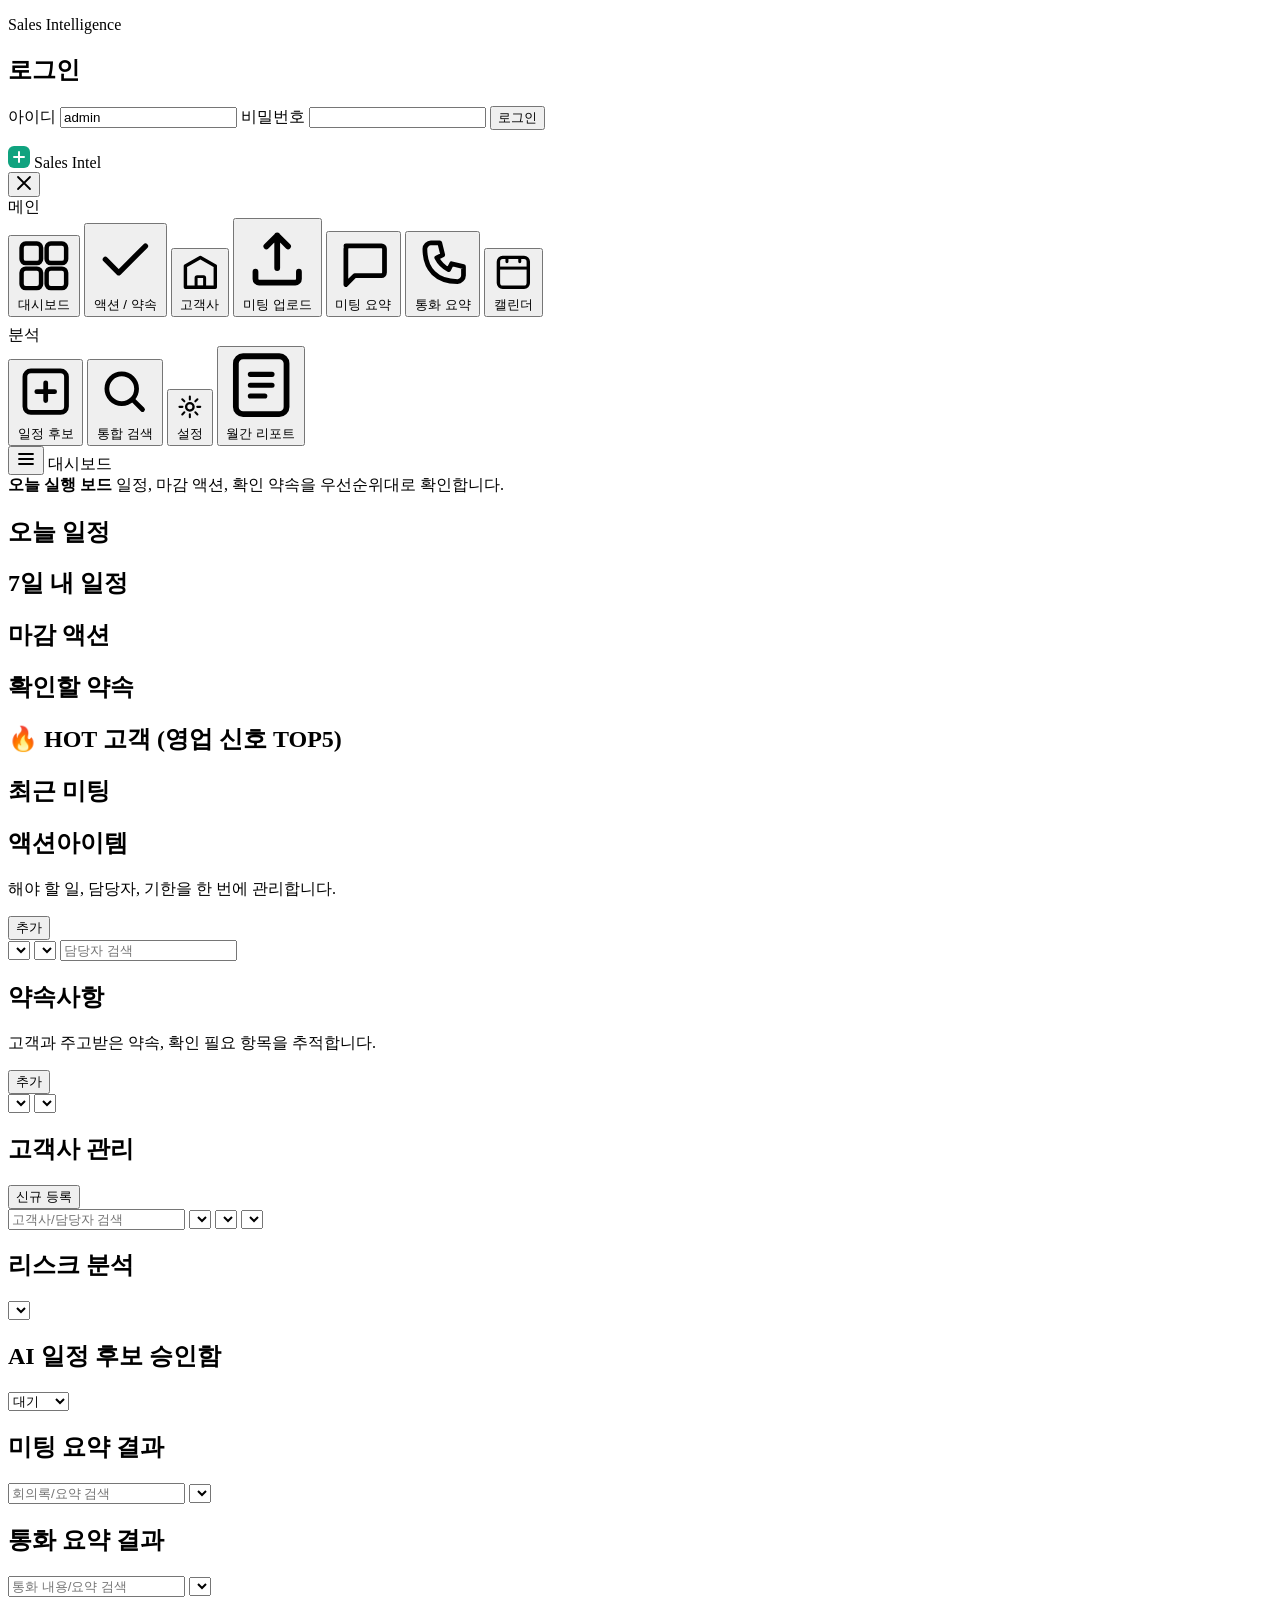
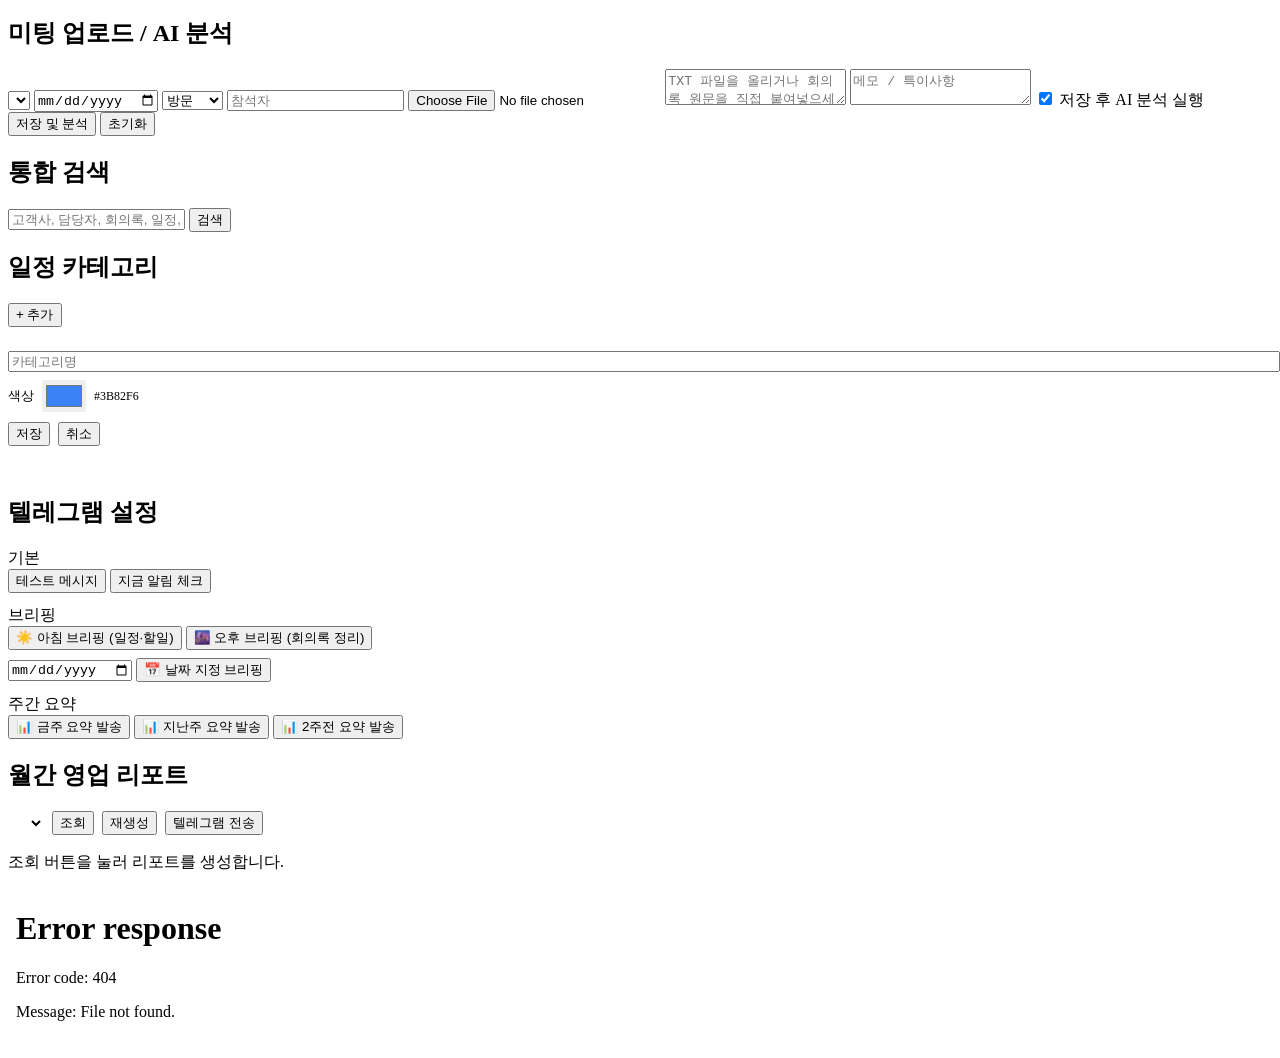
==== commit 5f893850: "Add persistent monitor notification and call summaries" ====
--- a/workspace_app/index.html
+++ b/workspace_app/index.html
@@ -5,7 +5,7 @@
   <meta name="viewport" content="width=device-width, initial-scale=1, viewport-fit=cover" />
   <meta name="theme-color" content="#ffffff" />
   <title>Sales Workspace</title>
-  <link rel="stylesheet" href="/mobile/workspace/static/styles.css?v=20260630-calendar1" />
+  <link rel="stylesheet" href="/mobile/workspace/static/styles.css?v=20260702-calls" />
 </head>
 <body>
   <section id="workspaceLogin" class="workspace-login hidden">
@@ -57,6 +57,10 @@
           <svg class="nav-icon" viewBox="0 0 20 20" fill="none"><path d="M4 4h12a1 1 0 011 1v8a1 1 0 01-1 1H7l-3 3V5a1 1 0 011-1z" stroke="currentColor" stroke-width="1.6" stroke-linejoin="round"/></svg>
           미팅 요약
         </button>
+        <button class="nav-item" data-view="calls">
+          <svg class="nav-icon" viewBox="0 0 20 20" fill="none"><path d="M6 3h3l1 4-2 1c1 2 2 3 4 4l1-2 4 1v3c0 1-1 2-2 2C8 16 4 12 4 5c0-1 1-2 2-2z" stroke="currentColor" stroke-width="1.6" stroke-linejoin="round"/></svg>
+          통화 요약
+        </button>
 
         <button class="nav-item" data-view="calendar">
           <svg class="nav-icon" viewBox="0 0 20 20" fill="none"><rect x="3" y="3" width="14" height="14" rx="2" stroke="currentColor" stroke-width="1.6"/><path d="M3 8h14" stroke="currentColor" stroke-width="1.4"/><path d="M7 5V3M13 5V3" stroke="currentColor" stroke-width="1.4" stroke-linecap="round"/></svg>
@@ -232,10 +236,20 @@
               <input id="meetingSearch" placeholder="회의록/요약 검색" />
               <select id="meetingCompany"></select>
             </div>
-            <div class="split">
-              <div id="meetingList" class="list"></div>
-              <div id="meetingDetail" class="detail-box"></div>
-            </div>
+            <div id="meetingList"></div>
+          </section>
+        </section>
+
+        <section id="viewCalls" class="view hidden">
+          <section class="panel">
+            <div class="panel-head">
+              <h2>통화 요약 결과</h2>
+            </div>
+            <div class="filters">
+              <input id="callSearch" placeholder="통화 내용/요약 검색" />
+              <select id="callCompany"></select>
+            </div>
+            <div id="callList"></div>
           </section>
         </section>
 
@@ -370,6 +384,6 @@
     </div>
   </div>
 
-  <script src="/mobile/workspace/static/app.js?v=20260630-calendar1"></script>
+  <script src="/mobile/workspace/static/app.js?v=20260702-calls"></script>
 </body>
 </html>
